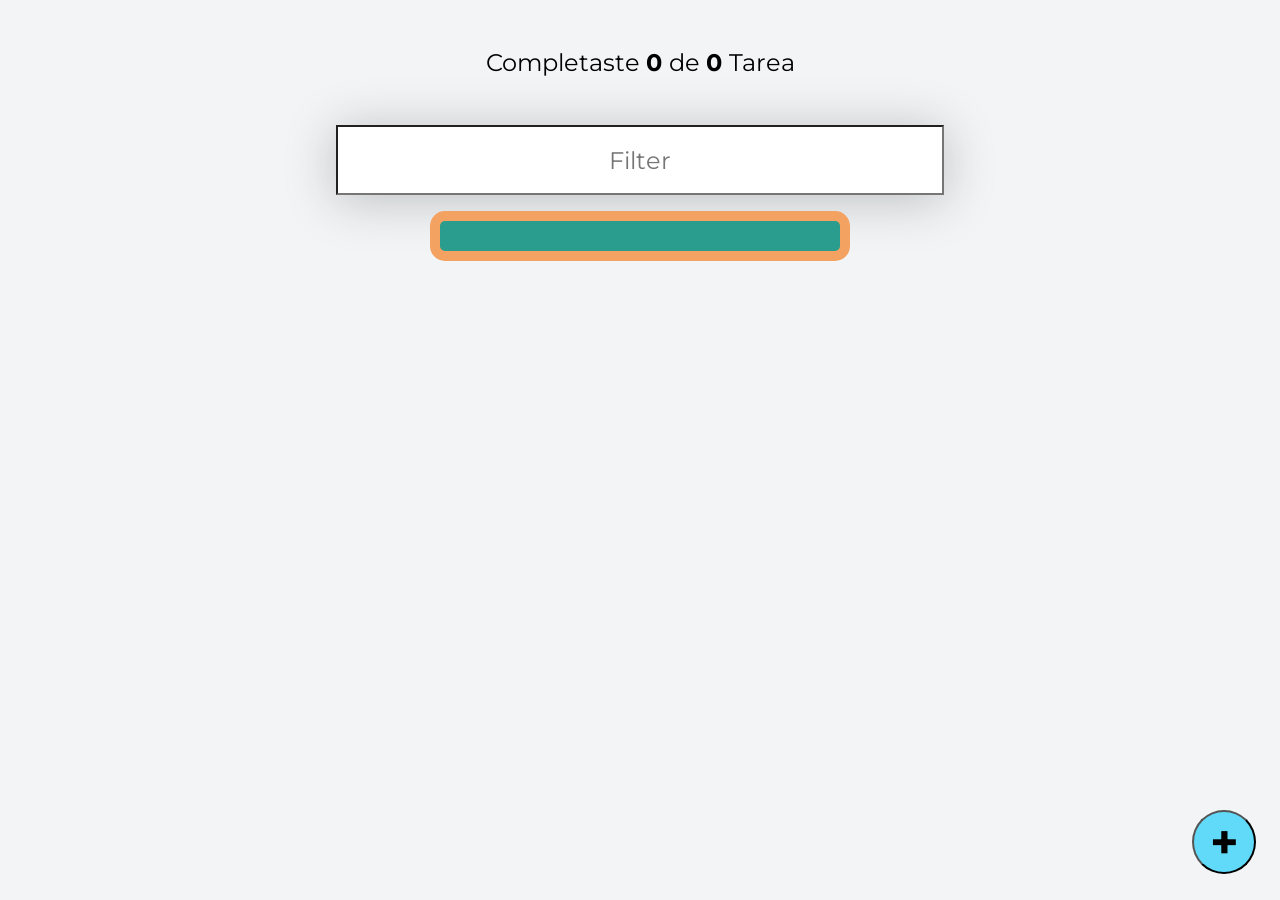
==== index.html @ 93879421 "Updates" ====
<!doctype html><html lang="en"><head><meta charset="utf-8"/><link rel="icon" href="./favicon.ico"/><meta name="viewport" content="width=device-width,initial-scale=1"/><meta name="theme-color" content="#97ca3f"/><meta name="description" content="Web site created using create-react-app"/><link rel="apple-touch-icon" href="./react192.png"/><link rel="manifest" href="./manifest.json"/><link href="https://fonts.googleapis.com/css2?family=Montserrat:wght@400;700&display=swap" rel="stylesheet"/><title>TO DO list</title><script defer="defer" src="./static/js/main.f112509a.js"></script><link href="./static/css/main.253d974d.css" rel="stylesheet"></head><body><noscript>You need to enable JavaScript to run this app.</noscript><div id="root"></div><div id="modal"></div></body></html>
---- static/css/main.253d974d.css ----
body{background-color:#f2f4f5;margin:0;padding:0}#root{align-items:center;display:flex;flex-direction:column;justify-content:flex-start;margin:0 24px;min-height:100vh;position:relative}.TodoTitle{font-family:Montserrat;font-size:24px;font-weight:400;margin:0;padding:48px;text-align:center}.TodoTitle span{font-weight:700}.TodoItem{align-items:center;background-color:#fff;display:flex;height:100px;justify-content:center;margin:20px;position:relative}.TodoItem-Text{cursor:pointer;font-family:Montserrat;font-size:18px;width:800px}.TodoItem-Text:hover{color:green}.Icon{cursor:pointer;font-size:xx-large;font-weight:700;height:24px;padding:12px;text-align:center;width:24px}.Icon-Check{color:#7c7c7c}.Icon-Check:hover svg{fill:green}.Icon-Check--Completed{color:#01be01}.Text--Completed{text-decoration:line-through}.Icon-Delete{position:absolute;right:-24px;top:-30px}.Icon-Delete:hover svg{fill:red}.TodoSearch{background-color:#fff;box-shadow:0 5px 50px 0 #20232940;display:flex;font-family:Montserrat;font-size:x-large;height:64px;text-align:center;width:600px}.TodoSearch ::-webkit-input-placeholder{color:#f2f4f5;font-weight:400}.TodoSearch ::placeholder{color:#f2f4f5;font-weight:400}.TodoList{align-items:center;display:flex;flex-direction:column;padding:0}.buttonOpenForm{background-color:#61dafa;border-radius:50%;font-family:Montserrat;font-size:48px;font-weight:700;height:64px;position:absolute;right:0;top:90%;width:64px;z-index:1}.progress{background-color:#2a9d8f;border:10px solid #f4a261;position:relative;width:400px}.progress,.progress .color{border-radius:15px;height:30px}.progress .color{-webkit-animation:progres 4.1s linear infinite;animation:progres 4.1s linear infinite;background-color:#fff;width:0}@-webkit-keyframes progres{0%{width:0}25%{width:50%}50%{width:75%}75%{width:85%}to{width:100%}}@keyframes progres{0%{width:0}25%{width:50%}50%{width:75%}75%{width:85%}to{width:100%}};.modalBackGround{background-color:#a9a9a9;color:#fff;height:100%;left:0;opacity:.95;position:absolute;top:0;width:100%}.modalBackGround,.todoForm{align-items:center;display:flex;justify-content:center}.todoForm{background-color:#fafafa;box-shadow:0 5px 50px 0 #61dafa80;flex-direction:column;font-family:Montserrat;font-size:20px;font-weight:700;height:313px;width:327px}.todoForm label{color:#1e1e1f;height:48px;padding-bottom:10px;text-align:center;width:328px}.todoForm textarea{border:2px solid #1e1e1f;box-shadow:0 5px 50px 0 #20232940;font-size:20px;font-weight:400;height:112px;line-height:28px;margin:14px;width:247px}.todoButton,.todoForm textarea{font-family:Montserrat;letter-spacing:0;text-align:center}.todoButton{font-size:18px;font-weight:500;height:48px;line-height:22px;margin:10px;width:120px}.todoButton--cancelar{background-color:#fafafa;border-radius:4px;left:902px;top:311px}.todoButton--añadir{background:#61dafa;box-shadow:0 5px 25px 0 #61dafa80}
/*# sourceMappingURL=main.253d974d.css.map*/
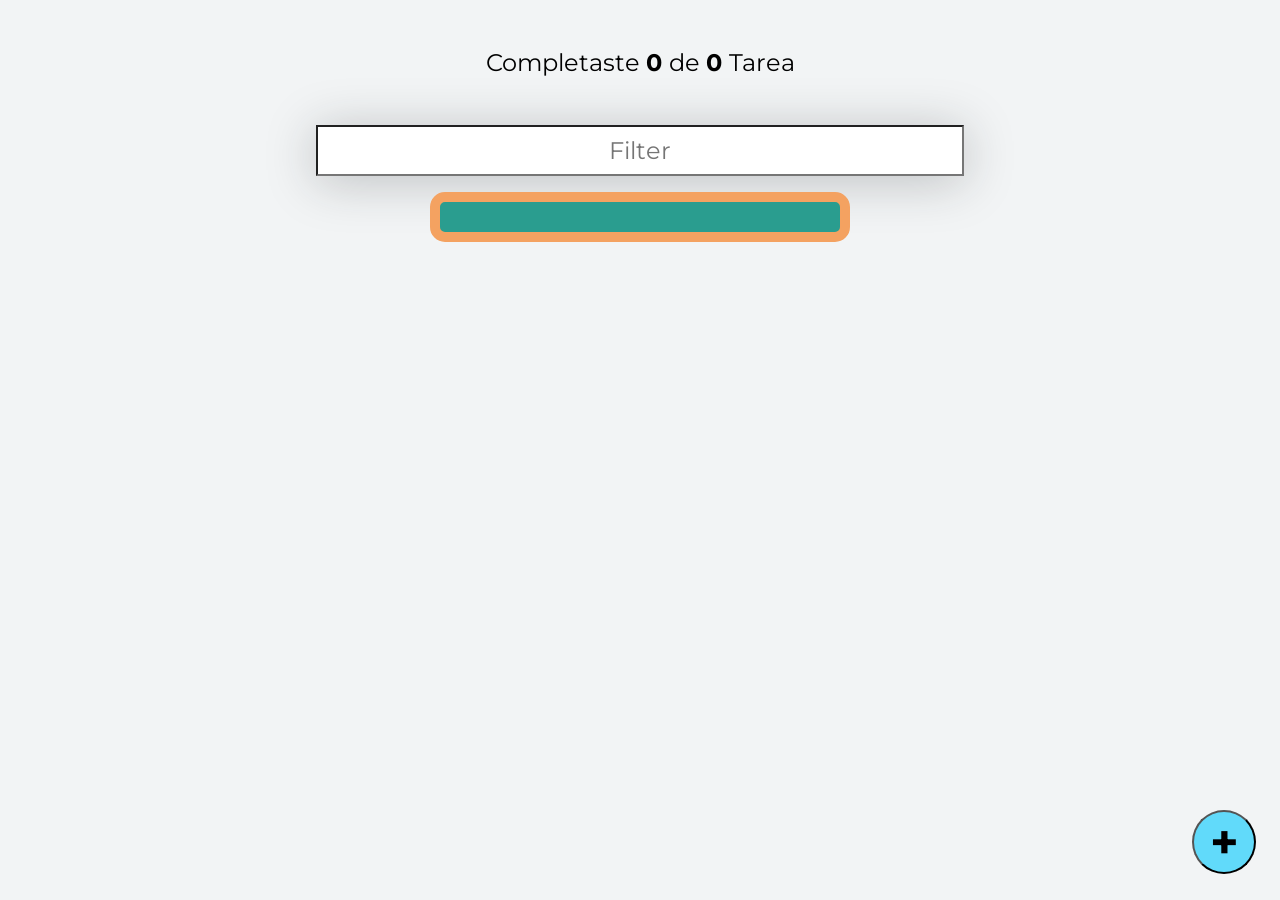
==== commit 62da3300: "Updates" ====
--- a/index.html
+++ b/index.html
@@ -1 +1 @@
-<!doctype html><html lang="en"><head><meta charset="utf-8"/><link rel="icon" href="./favicon.ico"/><meta name="viewport" content="width=device-width,initial-scale=1"/><meta name="theme-color" content="#97ca3f"/><meta name="description" content="Web site created using create-react-app"/><link rel="apple-touch-icon" href="./react192.png"/><link rel="manifest" href="./manifest.json"/><link href="https://fonts.googleapis.com/css2?family=Montserrat:wght@400;700&display=swap" rel="stylesheet"/><title>TO DO list</title><script defer="defer" src="./static/js/main.f112509a.js"></script><link href="./static/css/main.253d974d.css" rel="stylesheet"></head><body><noscript>You need to enable JavaScript to run this app.</noscript><div id="root"></div><div id="modal"></div></body></html>+<!doctype html><html lang="en"><head><meta charset="utf-8"/><link rel="icon" href="./favicon.ico"/><meta name="viewport" content="width=device-width,user-scalable=no,initial-scale=1,maximum-scale=1,minimum-scale=1"><meta name="theme-color" content="#97ca3f"/><meta name="description" content="Web site created using create-react-app"/><link rel="apple-touch-icon" href="./react192.png"/><link rel="manifest" href="./manifest.json"/><link href="https://fonts.googleapis.com/css2?family=Montserrat:wght@400;700&display=swap" rel="stylesheet"/><title>TO DO list</title><script defer="defer" src="./static/js/main.adc0eb00.js"></script><link href="./static/css/main.93973fb6.css" rel="stylesheet"></head><body><noscript>You need to enable JavaScript to run this app.</noscript><div id="root"></div><div id="modal"></div></body></html>
--- a/static/css/main.93973fb6.css
+++ b/static/css/main.93973fb6.css
@@ -0,0 +1,2 @@
+body{background-color:#f2f4f5;margin:0;padding:0}#root{align-items:center;display:flex;flex-direction:column;justify-content:flex-start;margin:0 24px;min-height:100vh;position:relative}.TodoTitle{font-family:Montserrat;font-size:24px;font-weight:400;margin:0;padding:48px;text-align:center}.TodoTitle span{font-weight:700}.TodoItem{align-items:center;background-color:#fff;display:flex;height:100px;justify-content:center;margin:20px;position:relative}.TodoItem-Text{cursor:pointer;font-family:Montserrat;font-size:18px;width:50vw}.TodoItem-Text:hover{color:green}.Icon{cursor:pointer;font-size:xx-large;font-weight:700;height:24px;padding:12px;text-align:center;width:24px}.Icon-Check{color:#7c7c7c}.Icon-Check:hover svg{fill:green}.Icon-Check--Completed{color:#01be01}.Text--Completed{text-decoration:line-through}.Icon-Delete{position:absolute;right:-24px;top:-30px}.Icon-Delete:hover svg{fill:red}.TodoSearch{background-color:#fff;box-shadow:0 5px 50px 0 #20232940;display:flex;font-family:Montserrat;font-size:x-large;height:5vh;text-align:center;width:50vw}.TodoSearch ::-webkit-input-placeholder{color:#f2f4f5;font-weight:400}.TodoSearch ::placeholder{color:#f2f4f5;font-weight:400}.TodoList{align-items:center;display:flex;flex-direction:column;padding:0}.buttonOpenForm{background-color:#61dafa;border-radius:50%;font-family:Montserrat;font-size:48px;font-weight:700;height:64px;position:absolute;right:0;top:90%;width:64px;z-index:1}.progress{background-color:#2a9d8f;border:10px solid #f4a261;position:relative;width:400px}.progress,.progress .color{border-radius:15px;height:30px}.progress .color{-webkit-animation:progres 4.1s linear infinite;animation:progres 4.1s linear infinite;background-color:#fff;width:0}@-webkit-keyframes progres{0%{width:0}25%{width:50%}50%{width:75%}75%{width:85%}to{width:100%}}@keyframes progres{0%{width:0}25%{width:50%}50%{width:75%}75%{width:85%}to{width:100%}}.modalBackground{background-color:#a9a9a9;bottom:0;color:#fff;height:100%;left:0;opacity:.95;position:absolute;right:0;top:0;width:100%}.modalBackground,.todoForm{align-items:center;display:flex;justify-content:center}.todoForm{background-color:#fafafa;box-shadow:0 5px 50px 0 #61dafa80;flex-direction:column;font-family:Montserrat;font-size:20px;font-weight:700;height:313px;width:327px}.todoForm label{color:#1e1e1f;height:48px;padding-bottom:10px;text-align:center;width:328px}.todoForm textarea{border:2px solid #1e1e1f;box-shadow:0 5px 50px 0 #20232940;font-size:20px;font-weight:400;height:112px;line-height:28px;margin:14px;width:247px}.todoButton,.todoForm textarea{font-family:Montserrat;letter-spacing:0;text-align:center}.todoButton{font-size:18px;font-weight:500;height:48px;line-height:22px;margin:10px;width:120px}.todoButton--cancelar{background-color:#fafafa;border-radius:4px;left:902px;top:311px}.todoButton--añadir{background:#61dafa;box-shadow:0 5px 25px 0 #61dafa80}.EmptyTodo{align-items:center;background-color:#fff;border:1px solid #000;border-radius:10px;bottom:20px;display:flex;flex-direction:column;font-size:50px;height:200px;justify-content:center;margin-top:50px;position:absolute;width:50vw}.EmptyTodo p{font-size:16px;font-weight:700;height:40px;text-align:center}
+/*# sourceMappingURL=main.93973fb6.css.map*/
